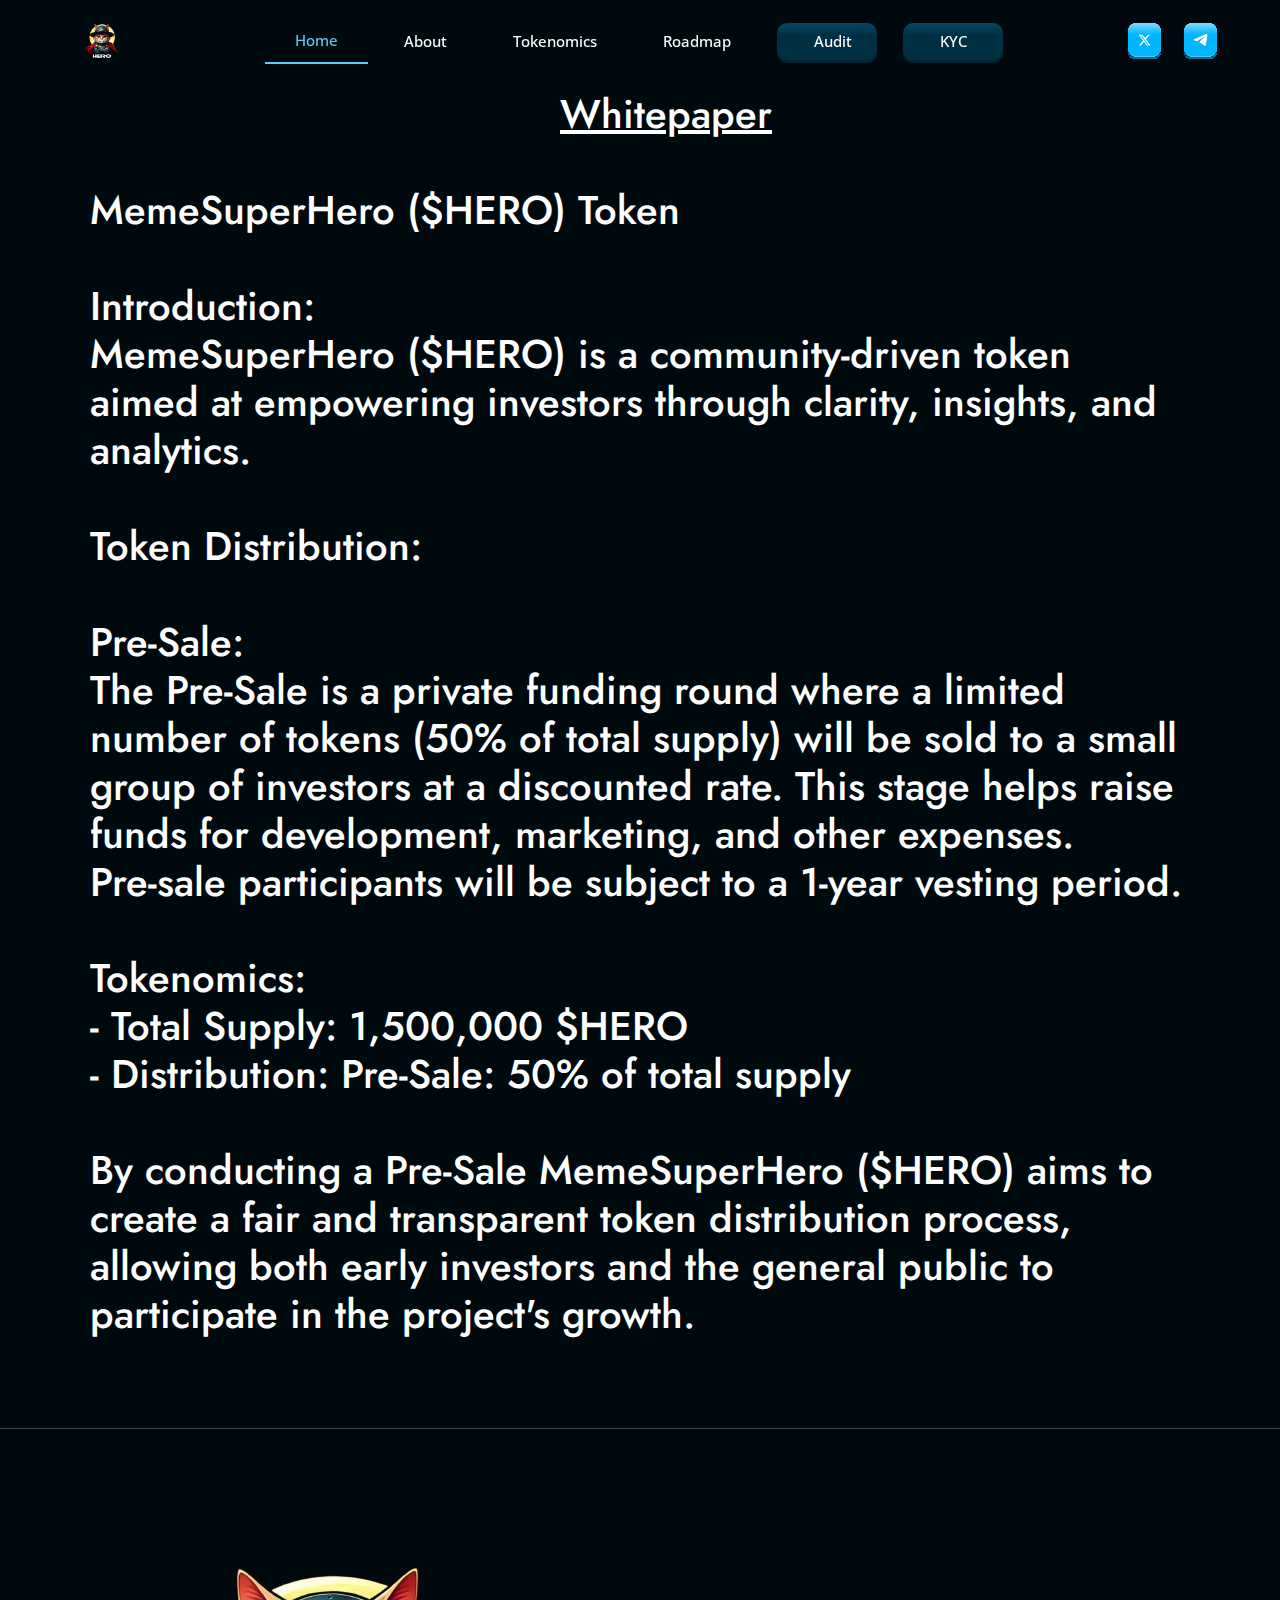
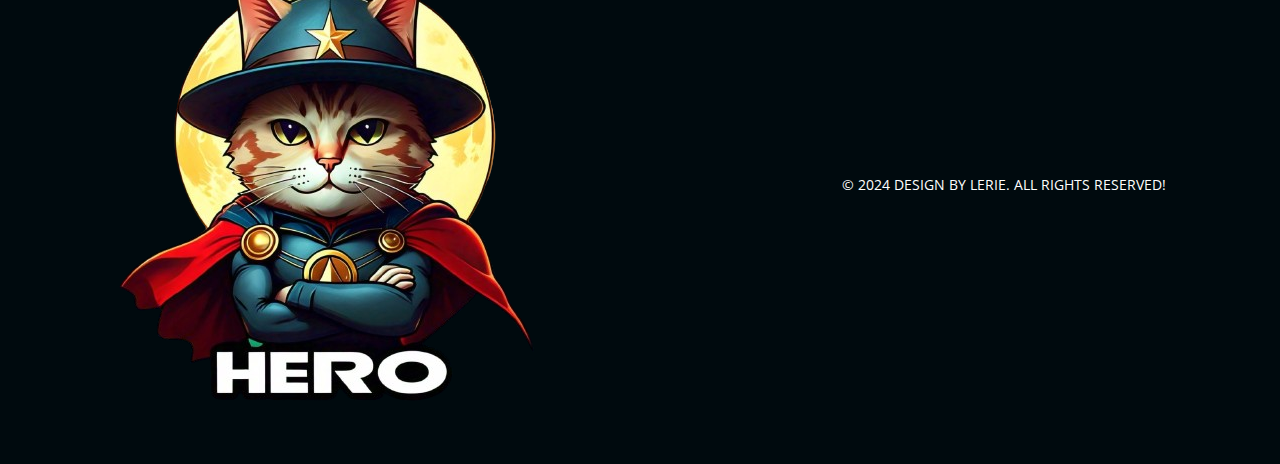
==== whitepaper.html @ c751a22b "Add files via upload" ====
<!-- Free website design template by defilaunch.app

The launchpad on Base, BNB Chain, Solana, Linea and soon zkSync.

Create a token for only $7 on defilaunch.app
Create a fair launch for only $7 on defilaunch.app
Create a airdrop to unlimited wallets for only $7 on defilaunch.app
+ Lock tokens and LP, Use our defiswap.app or defibridge.app.

Get the latest Defi news on definews.app

Official links for defilaunch.app

Website: https://defilaunch.app/
Launchpad: https://launchpad.defilaunch.app/
Swap:  https://defiswap.app/
Bridge: https://defibridge.app/
Github: https://github.com/DefiLaunchApp
Gitbook Docs: https://defilaunchapp.gitbook.io/
Twitter: https://twitter.com/defilaunchapp
Warpcast: https://warpcast.com/defilaunchapp.eth
Telegram: https://t.me/defilaunchapp
Discord: https://discord.com/invite/TsvvJUS58m
News Portal: https://definews.app/
Youtube: https://youtube.com/@defilaunch -->



<!DOCTYPE html>
<html lang="en">



<head>
  <meta charset="utf-8">
  <meta content="width=device-width, initial-scale=1.0" name="viewport">

  <title>MemeSuperHero</title>
  <meta content="" name="description">
  <meta content="" name="keywords">

  <!-- Favicons -->
  <link href="assets/images/favicon.png" rel="icon">
  <link href="assets/images/favicon.png" rel="apple-touch-icon">

  <!-- Google Fonts -->
  <link
    href="https://fonts.googleapis.com/css?family=Open+Sans:300,300i,400,400i,600,600i,700,700i|Jost:300,300i,400,400i,500,500i,600,600i,700,700i|Poppins:300,300i,400,400i,500,500i,600,600i,700,700i"
    rel="stylesheet">


  <link rel="preconnect" href="https://fonts.googleapis.com/">
  <link rel="preconnect" href="https://fonts.gstatic.com/" crossorigin>
  <link href="https://fonts.googleapis.com/css2?family=Orbitron:wght@400;500;600;700;800;900&amp;display=swap"
    rel="stylesheet">

  <!-- Vendor CSS Files -->
  <link href="assets/vendor/aos/aos.css" rel="stylesheet">
  <link href="assets/vendor/bootstrap/css/bootstrap.min.css" rel="stylesheet">
  <link href="assets/vendor/bootstrap-icons/bootstrap-icons.css" rel="stylesheet">
  <link href="assets/vendor/boxicons/css/boxicons.min.css" rel="stylesheet">
  <link href="assets/vendor/remixicon/remixicon.css" rel="stylesheet">
  <link href="assets/vendor/swiper/swiper-bundle.min.css" rel="stylesheet">

  <!-- Template Main CSS File -->
  <link href="assets/css/style.css" rel="stylesheet">

</head>

<body style="background-color:   #000a0e;">

  <!-- ======= Header ======= -->
  <header id="header" class="fixed-top ">
    <div class="container d-flex align-items-center">


      <!-- Uncomment below if you prefer to use an image logo -->
      <a href="index-2.html" class="logo me-auto"><img src="assets/images/favicon.png" alt="" class="img-fluid"></a>

      <nav id="navbar" class="navbar">
        <ul>
          <li><a class="nav-link scrollto active" href="index.html">Home</a></li>
          <li><a class="nav-link scrollto" href="index.html">About</a></li>
          <li><a class="nav-link scrollto" href="index.html">Tokenomics</a></li>
          <li><a class="nav-link   scrollto" href="index.html">Roadmap</a></li>
          <!-- <li><a class="nav-link scrollto" href="#presale">Presale</a></li> -->
          <li class="nav-btn">

            <button class="btn-dark-blue" style="width: 100px;">
              <a href="https://discord.com/channels/1190663950384250910/1230112350548262963" target="_blank"> Audit</a>
            </button>
          </li>

          <li class="nav-btn">
            <button class="btn-dark-blue" style="width: 100px;">
              <a href="https://discord.com/channels/1190663950384250910/1230112350548262963" target="_blank"> KYC</a>
            </button>
            </a>
          </li>

          <li class="icon-social-desktop">
            <div class="filename-1-frame" style="margin-left: 70px;">
              <a href="https://x.com/John37511048417" target="_blank">
                <img class="filename-1-icon2" alt="" src="assets/images/navbar/filename-12.svg" width="35" />
              </a>
            </div>
          </li>
          <li class="icon-social-desktop">
            <div class="filename-1-frame">
              <a href="https://t.me/memesuperhero" target="_blank">
                <img class="filename-1-icon2" alt="" src="assets/images/navbar/telegram2.svg" width="35" />
              </a>
            </div>
          </li>

          <div class="icon-social-mobile">
            <div class="filename-1-frame">
              <a href="https://x.com/John37511048417" target="_blank">
                <img class="filename-1-icon2" alt="" src="assets/images/navbar/filename-12.svg" width="35" />
              </a>
            </div>
            <div class="filename-1-frame">
              <a href="https://t.me/memesuperhero" target="_blank">
                <img class="filename-1-icon2" alt="" src="assets/images/navbar/telegram2.svg" width="35" />
              </a>
            </div>
          </div>
        </ul>
        <i class="bi bi-list mobile-nav-toggle"></i>
      </nav><!-- .navbar -->

    </div>
  </header><!-- End Header -->
  <h1 style="background-color:  c; color: white; margin: 90px;"><span style="margin-left: 470px; text-decoration: underline;">Whitepaper</span><br><br>
        MemeSuperHero ($HERO) Token<br><br>
    Introduction:<br>
    MemeSuperHero ($HERO) is a community-driven token aimed at empowering investors through clarity, insights, and analytics.<br><br>
    Token Distribution:<br><br>
    Pre-Sale:<br>
    The Pre-Sale is a private funding round where a limited number of tokens (50% of total supply) will be sold to a small group of investors at a discounted rate. This stage helps raise funds for development, marketing, and other expenses. <br>Pre-sale participants will be subject to a 1-year vesting period.<br><br>
    Tokenomics:<br>
    - Total Supply: 1,500,000 $HERO<br>
    - Distribution: Pre-Sale: 50% of total supply<br><br>
    By conducting a Pre-Sale MemeSuperHero ($HERO) aims to create a fair and transparent token distribution process, allowing both early investors and the general public to participate in the project's growth.
  </h1>
<hr style="height: 60px; color: white;">

  </main><!-- End #main -->

  <!-- ======= Footer ======= -->
  <footer id="footer">
    <div class="container footer-bottom clearfix">
      <div class="row content">
        <div class="col-lg-8">
          <a href="index.html" style="width: 150px;"><img src="assets/images/favicon.png" /></a>
        </div>
        <div class="col-lg-4 align-self-center">

          <div class=" text-uppercase">
            &copy; 2024 <span>design by Lerie</span>. All Rights Reserved!
          </div>
        </div>

      </div>
  </footer><!-- End Footer -->

  <div id=" preloader"></div>
  <a href="#" class="back-to-top d-flex align-items-center justify-content-center"><i
      class="bi bi-arrow-up-short"></i></a>

  <!-- Vendor JS Files -->
  <script src="assets/vendor/aos/aos.js"></script>
  <script src="assets/vendor/bootstrap/js/bootstrap.bundle.min.js"></script>
  <script src="assets/vendor/glightbox/js/glightbox.min.js"></script>
  <script src="assets/vendor/isotope-layout/isotope.pkgd.min.js"></script>
  <script src="assets/vendor/swiper/swiper-bundle.min.js"></script>
  <script src="assets/vendor/waypoints/noframework.waypoints.js"></script>
  <script src="assets/vendor/php-email-form/validate.js"></script>

  <!-- Template Main JS File -->
  <script src="assets/js/main.js"></script>

</body>



</html>

<!-- Free website design template by defilaunch.app

The launchpad on Base, BNB Chain, Solana, Linea and soon zkSync.

Create a token for only $7 on defilaunch.app
Create a fair launch for only $7 on defilaunch.app
Create a airdrop to unlimited wallets for only $7 on defilaunch.app
+ Lock tokens and LP, Use our defiswap.app or defibridge.app.

Get the latest Defi news on definews.app

Official links for defilaunch.app

Website: https://defilaunch.app/
Launchpad: https://launchpad.defilaunch.app/
Swap:  https://defiswap.app/
Bridge: https://defibridge.app/
Github: https://github.com/DefiLaunchApp
Gitbook Docs: https://defilaunchapp.gitbook.io/
Twitter: https://twitter.com/defilaunchapp
Warpcast: https://warpcast.com/defilaunchapp.eth
Telegram: https://t.me/defilaunchapp
Discord: https://discord.com/invite/TsvvJUS58m
News Portal: https://definews.app/
Youtube: https://youtube.com/@defilaunch -->
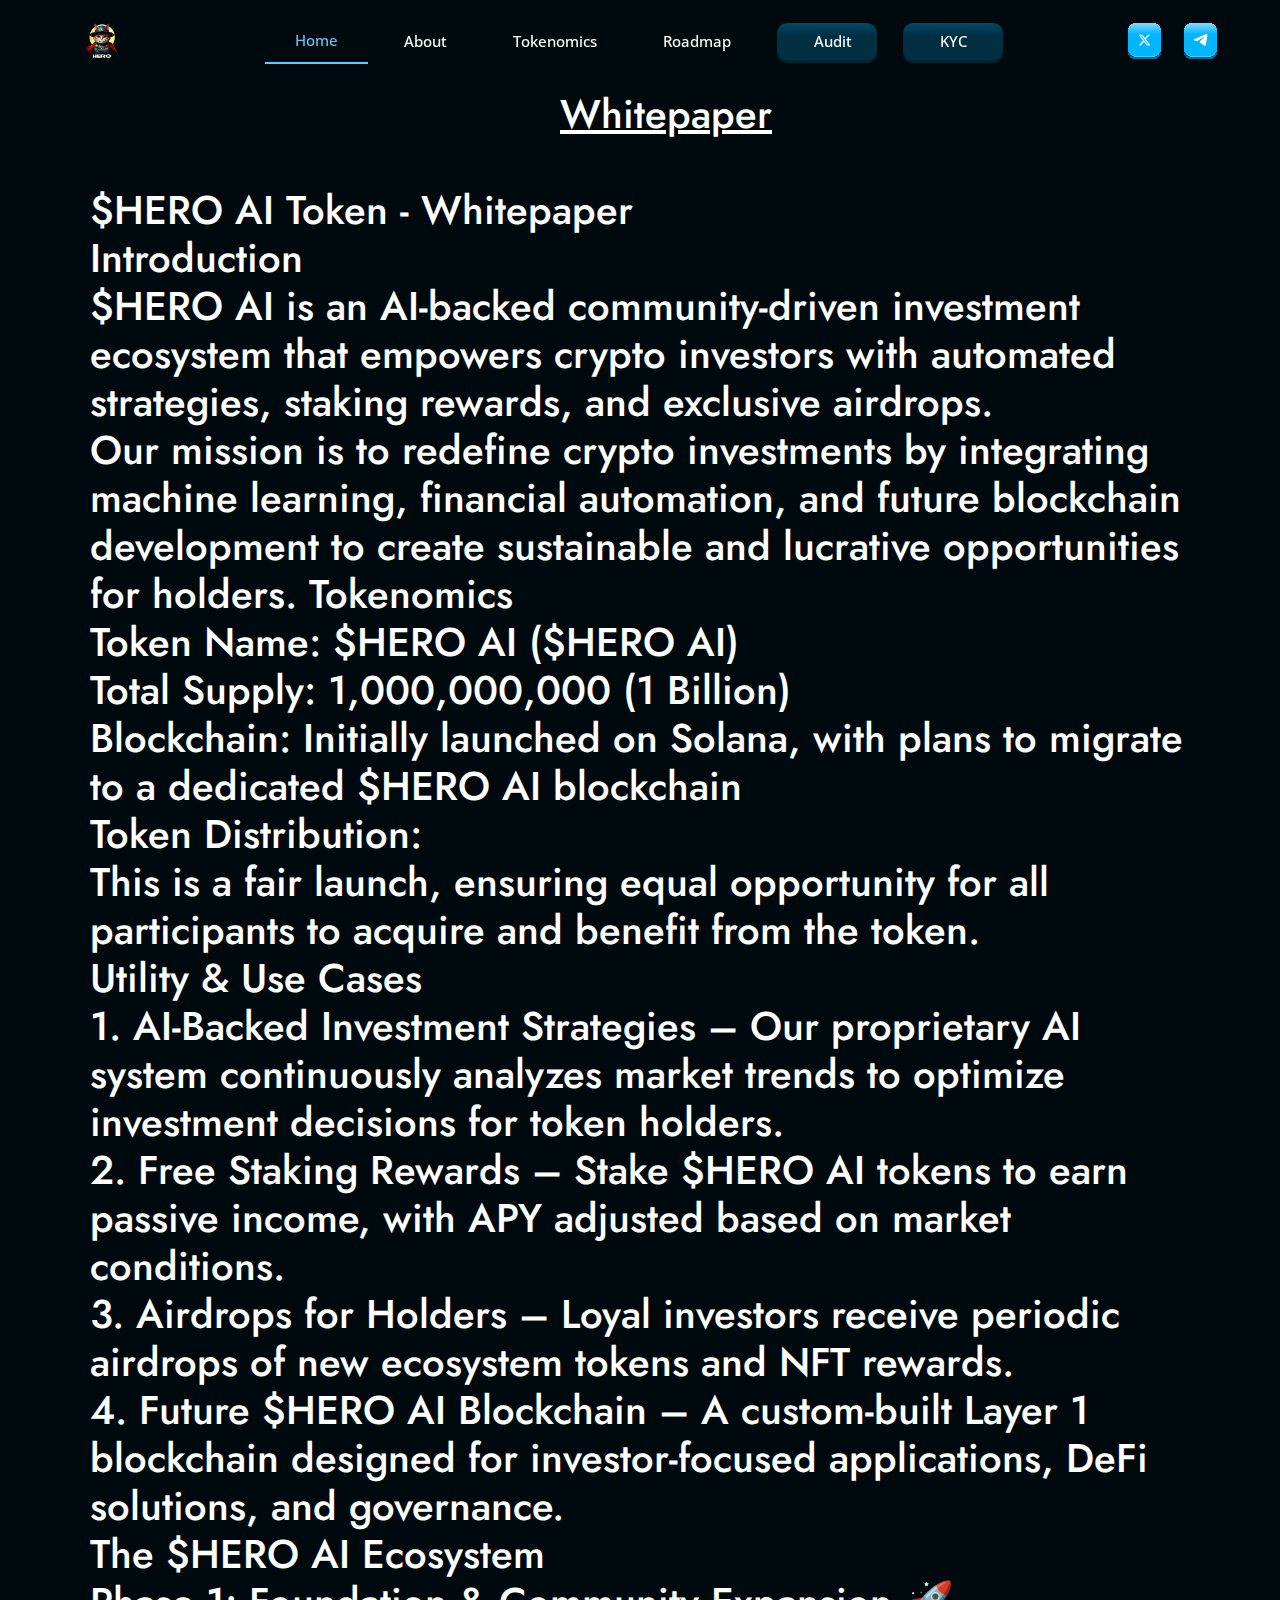
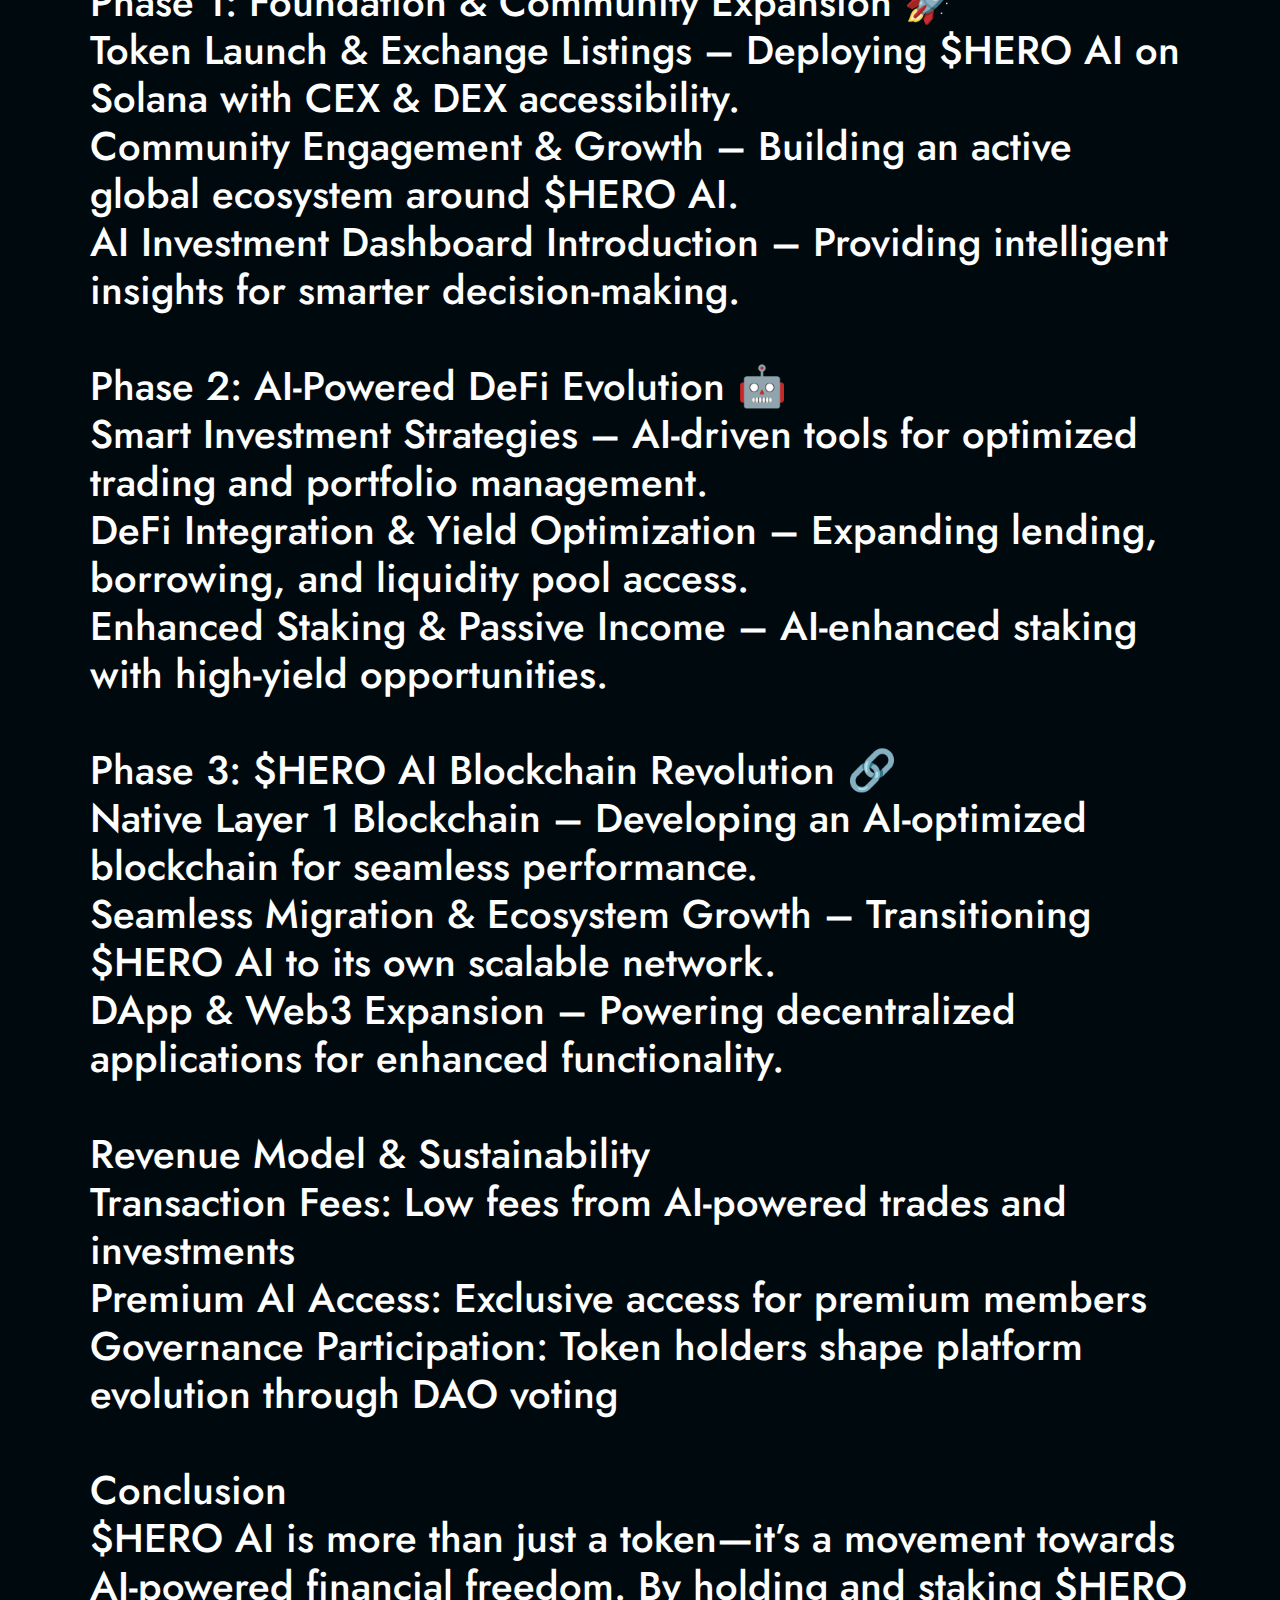
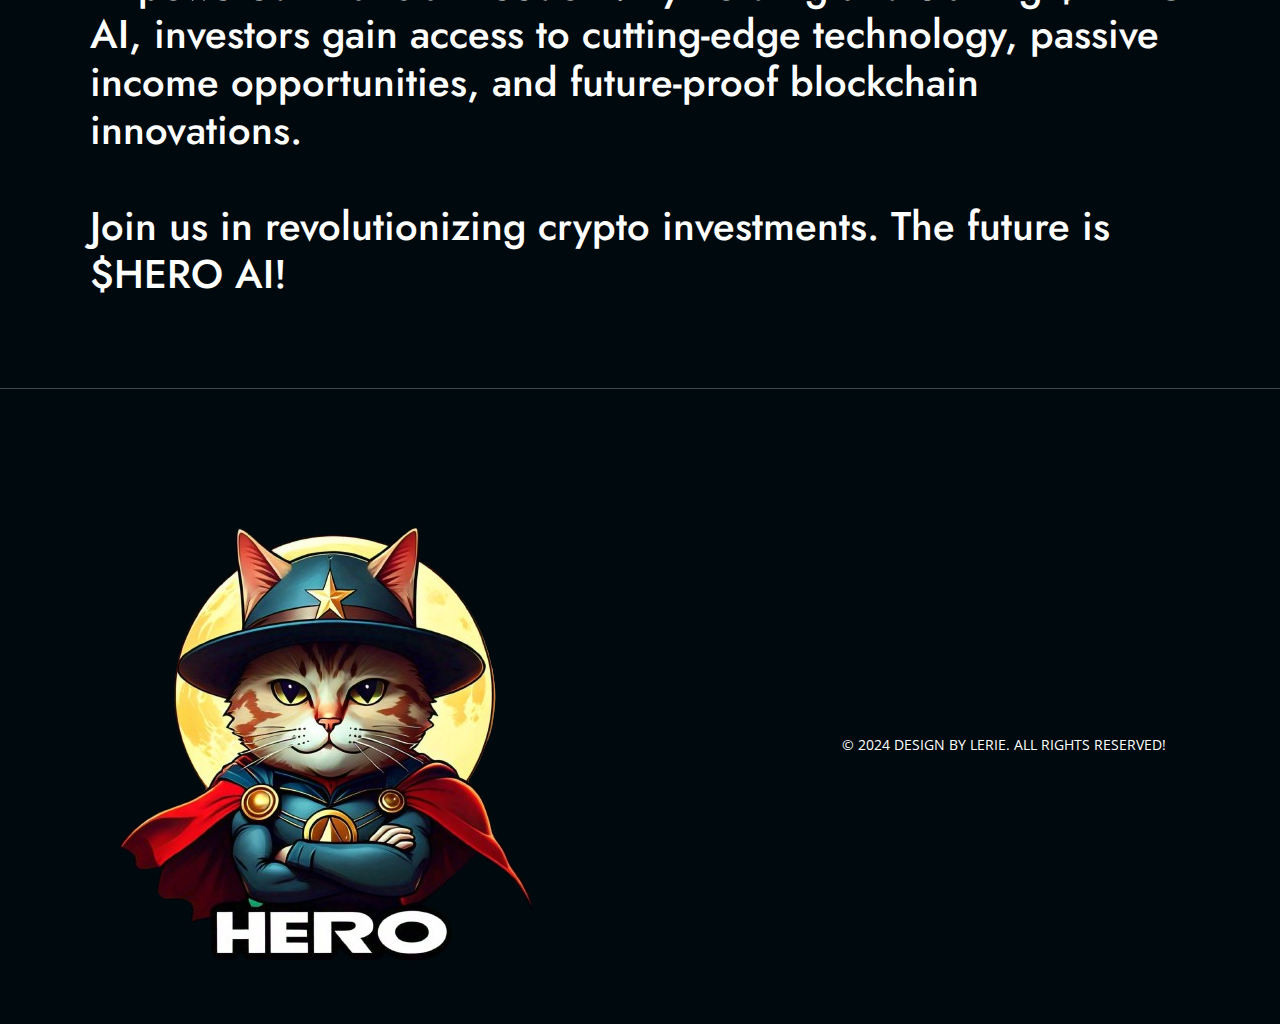
==== commit f04dbb75: "Update whitepaper.html" ====
--- a/whitepaper.html
+++ b/whitepaper.html
@@ -132,16 +132,76 @@
     </div>
   </header><!-- End Header -->
   <h1 style="background-color:  c; color: white; margin: 90px;"><span style="margin-left: 470px; text-decoration: underline;">Whitepaper</span><br><br>
-        MemeSuperHero ($HERO) Token<br><br>
-    Introduction:<br>
-    MemeSuperHero ($HERO) is a community-driven token aimed at empowering investors through clarity, insights, and analytics.<br><br>
-    Token Distribution:<br><br>
-    Pre-Sale:<br>
-    The Pre-Sale is a private funding round where a limited number of tokens (50% of total supply) will be sold to a small group of investors at a discounted rate. This stage helps raise funds for development, marketing, and other expenses. <br>Pre-sale participants will be subject to a 1-year vesting period.<br><br>
-    Tokenomics:<br>
-    - Total Supply: 1,500,000 $HERO<br>
-    - Distribution: Pre-Sale: 50% of total supply<br><br>
-    By conducting a Pre-Sale MemeSuperHero ($HERO) aims to create a fair and transparent token distribution process, allowing both early investors and the general public to participate in the project's growth.
+        $HERO AI Token - Whitepaper<br>
+
+Introduction<br>
+
+$HERO AI is an AI-backed community-driven investment ecosystem that empowers crypto investors with automated strategies, staking rewards, and exclusive airdrops. <br> Our mission is to redefine crypto investments by integrating machine learning, financial automation, and future blockchain development to create sustainable and lucrative opportunities for holders.
+
+
+
+Tokenomics <br>
+
+Token Name: $HERO AI ($HERO AI)<br>
+
+Total Supply: 1,000,000,000 (1 Billion)<br>
+
+Blockchain: Initially launched on Solana, with plans to migrate to a dedicated $HERO AI blockchain<br>
+
+Token Distribution:<br>
+
+This is a fair launch, ensuring equal opportunity for all participants to acquire and benefit from the token.<br>
+
+
+Utility & Use Cases<br>
+
+1. AI-Backed Investment Strategies – Our proprietary AI system continuously analyzes market trends to optimize investment decisions for token holders.<br>
+
+2. Free Staking Rewards – Stake $HERO AI tokens to earn passive income, with APY adjusted based on market conditions.<br>
+
+3. Airdrops for Holders – Loyal investors receive periodic airdrops of new ecosystem tokens and NFT rewards.<br>
+
+4. Future $HERO AI Blockchain – A custom-built Layer 1 blockchain designed for investor-focused applications, DeFi solutions, and governance.<br>
+
+
+
+The $HERO AI Ecosystem<br>
+
+Phase 1: Foundation & Community Expansion 🚀<br>
+
+Token Launch & Exchange Listings – Deploying $HERO AI on Solana with CEX & DEX accessibility.<br>
+Community Engagement & Growth – Building an active global ecosystem around $HERO AI.<br>
+AI Investment Dashboard Introduction – Providing intelligent insights for smarter decision-making.<br><br>
+
+Phase 2: AI-Powered DeFi Evolution 🤖<br>
+
+Smart Investment Strategies – AI-driven tools for optimized trading and portfolio management.<br>
+DeFi Integration & Yield Optimization – Expanding lending, borrowing, and liquidity pool access.<br>
+Enhanced Staking & Passive Income – AI-enhanced staking with high-yield opportunities.<br><br>
+
+Phase 3: $HERO AI Blockchain Revolution 🔗<br>
+
+Native Layer 1 Blockchain – Developing an AI-optimized blockchain for seamless performance.<br>
+Seamless Migration & Ecosystem Growth – Transitioning $HERO AI to its own scalable network.<br>
+DApp & Web3 Expansion – Powering decentralized applications for enhanced functionality.<br><br>
+
+
+
+Revenue Model & Sustainability<br>
+
+Transaction Fees: Low fees from AI-powered trades and investments<br>
+
+Premium AI Access: Exclusive access for premium members<br>
+
+Governance Participation: Token holders shape platform evolution through DAO voting<br><br>
+
+
+
+Conclusion<br>
+
+$HERO AI is more than just a token—it’s a movement towards AI-powered financial freedom. By holding and staking $HERO AI, investors gain access to cutting-edge technology, passive income opportunities, and future-proof blockchain innovations.<br><br>
+
+Join us in revolutionizing crypto investments. The future is $HERO AI!
   </h1>
 <hr style="height: 60px; color: white;">
 
@@ -210,4 +270,4 @@
 Telegram: https://t.me/defilaunchapp
 Discord: https://discord.com/invite/TsvvJUS58m
 News Portal: https://definews.app/
-Youtube: https://youtube.com/@defilaunch -->+Youtube: https://youtube.com/@defilaunch -->
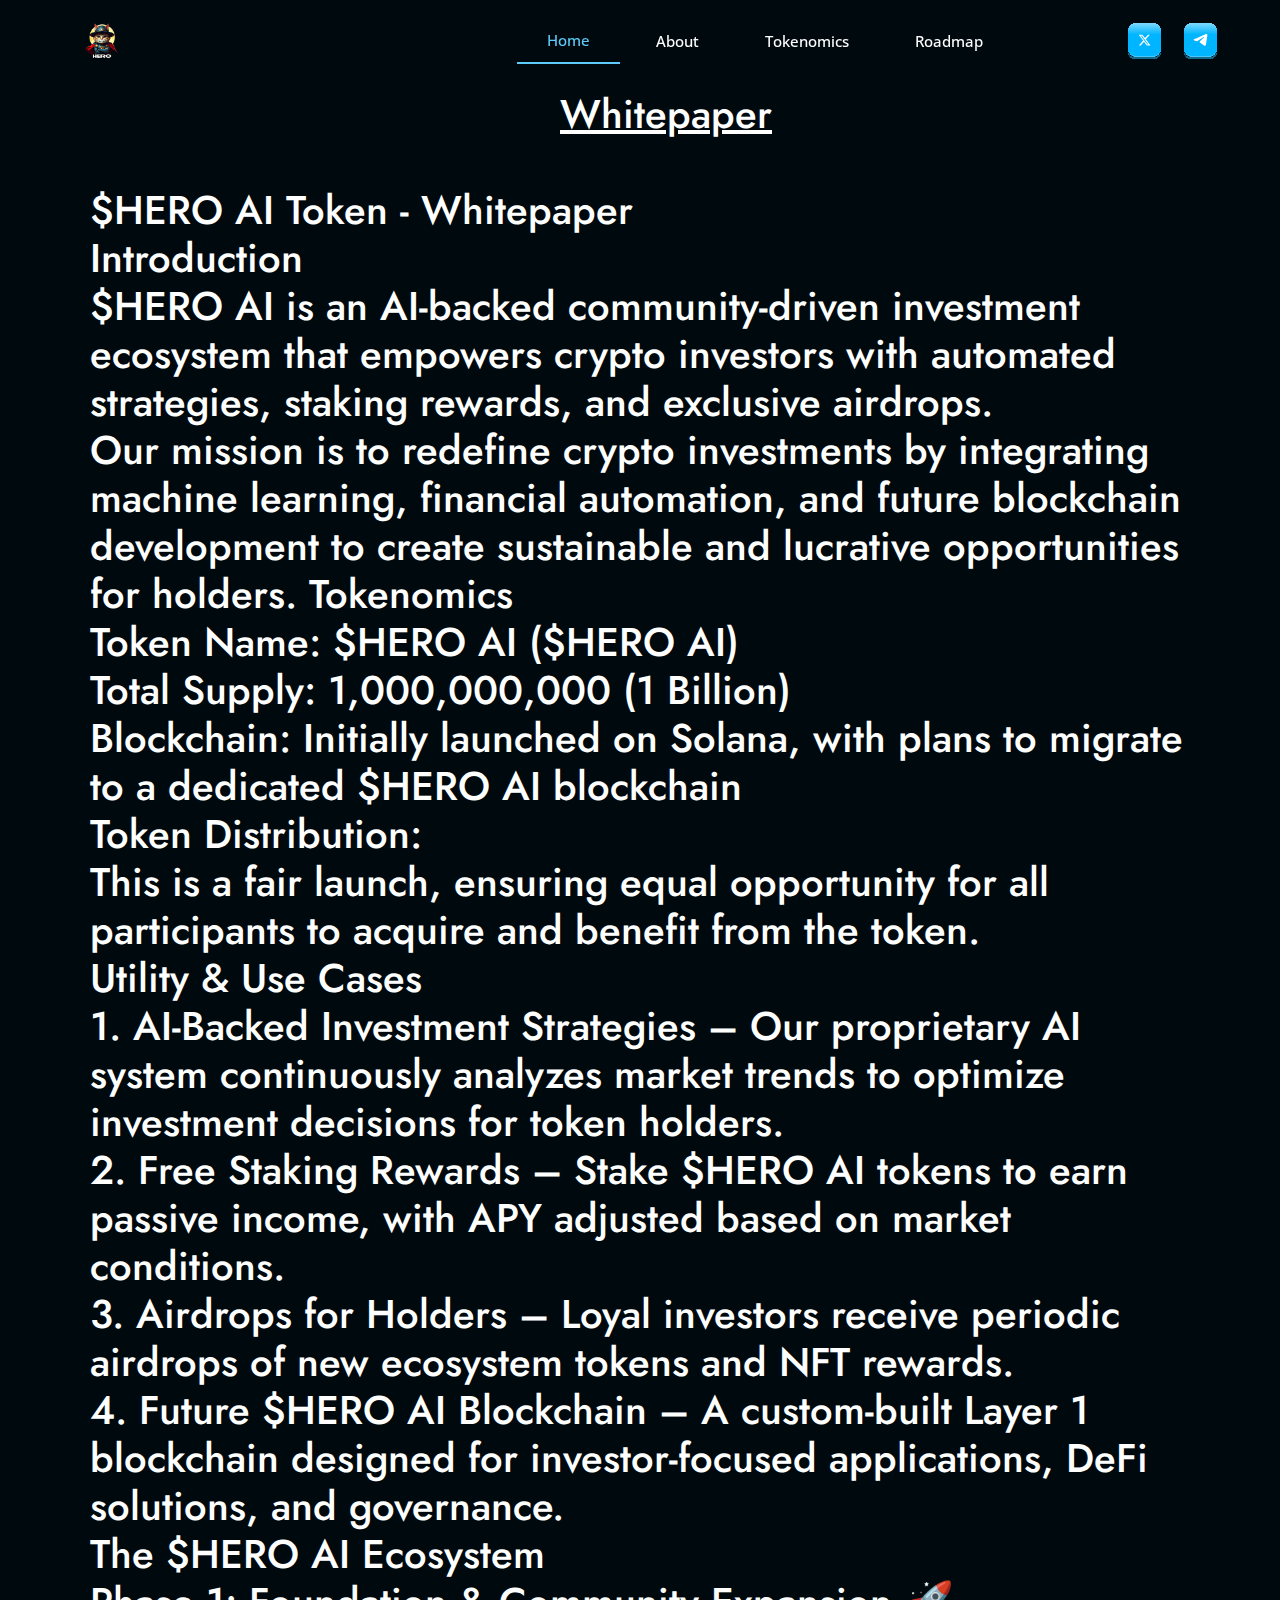
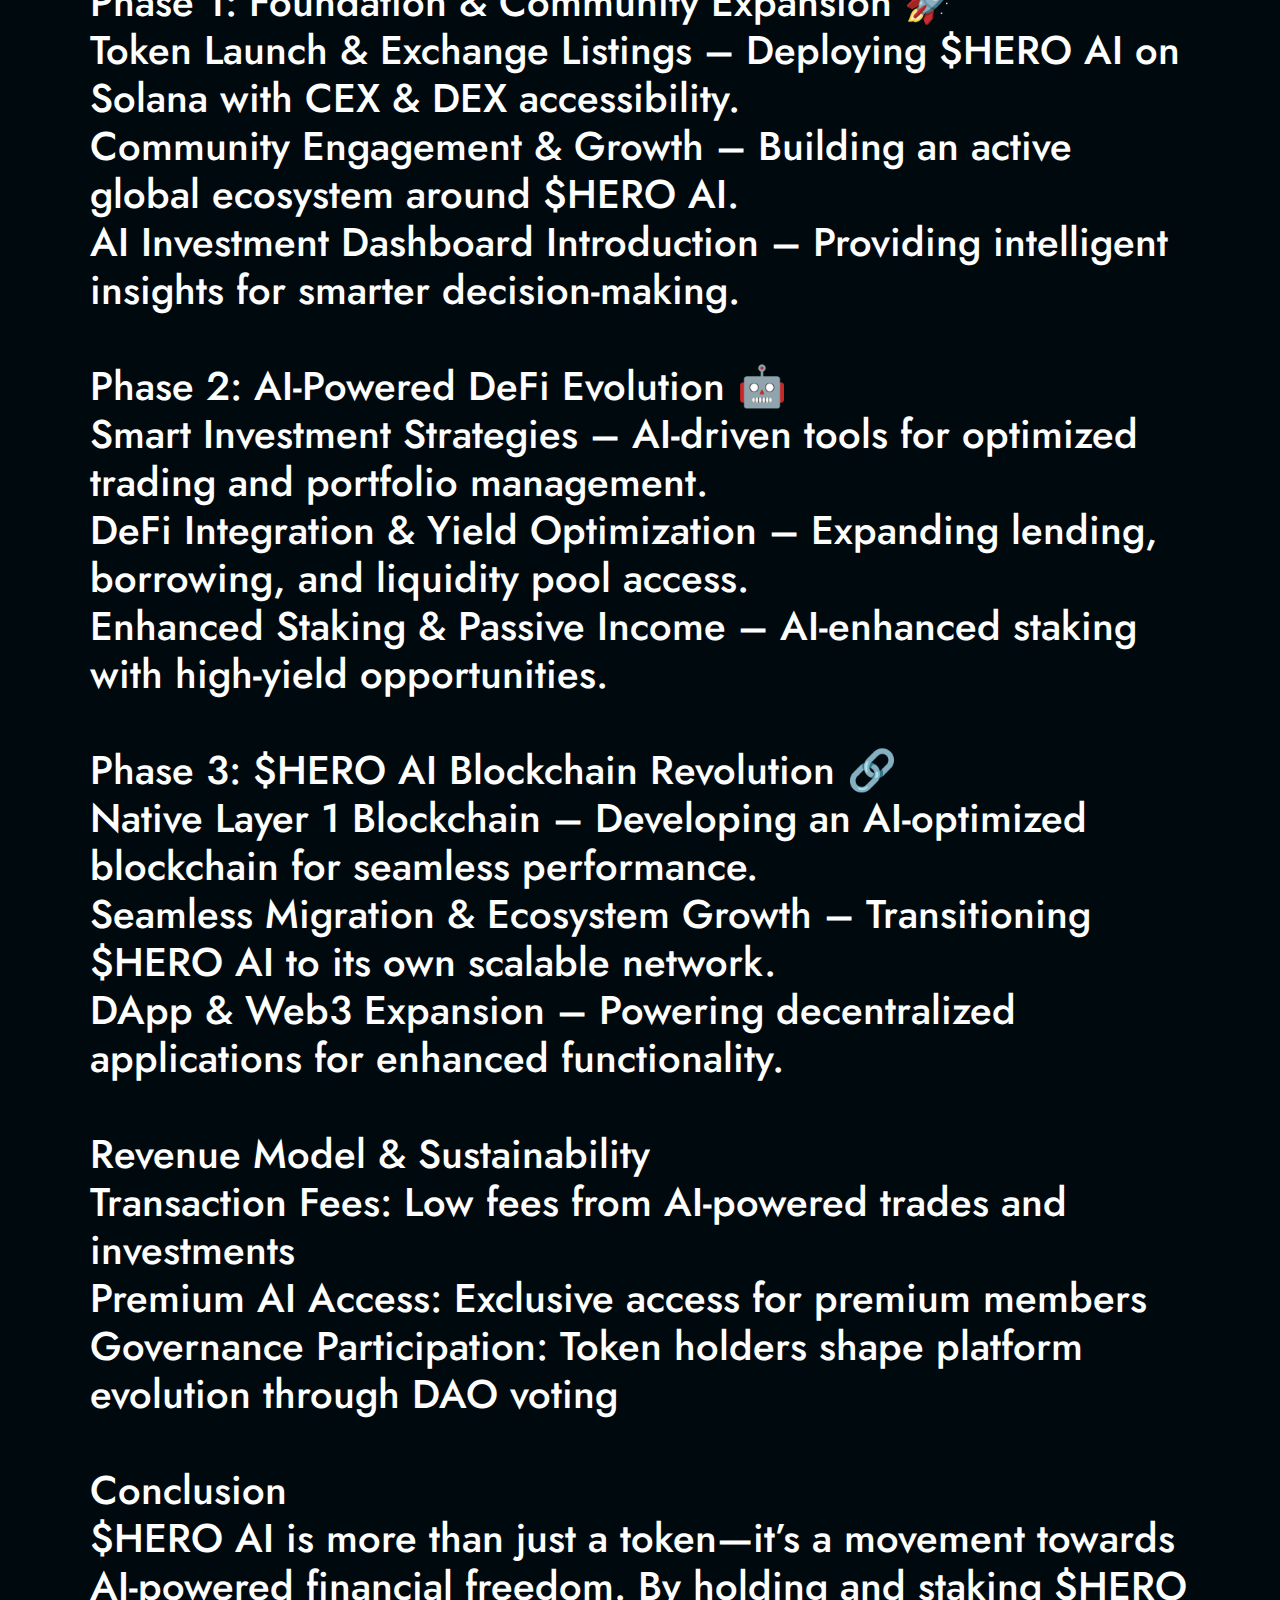
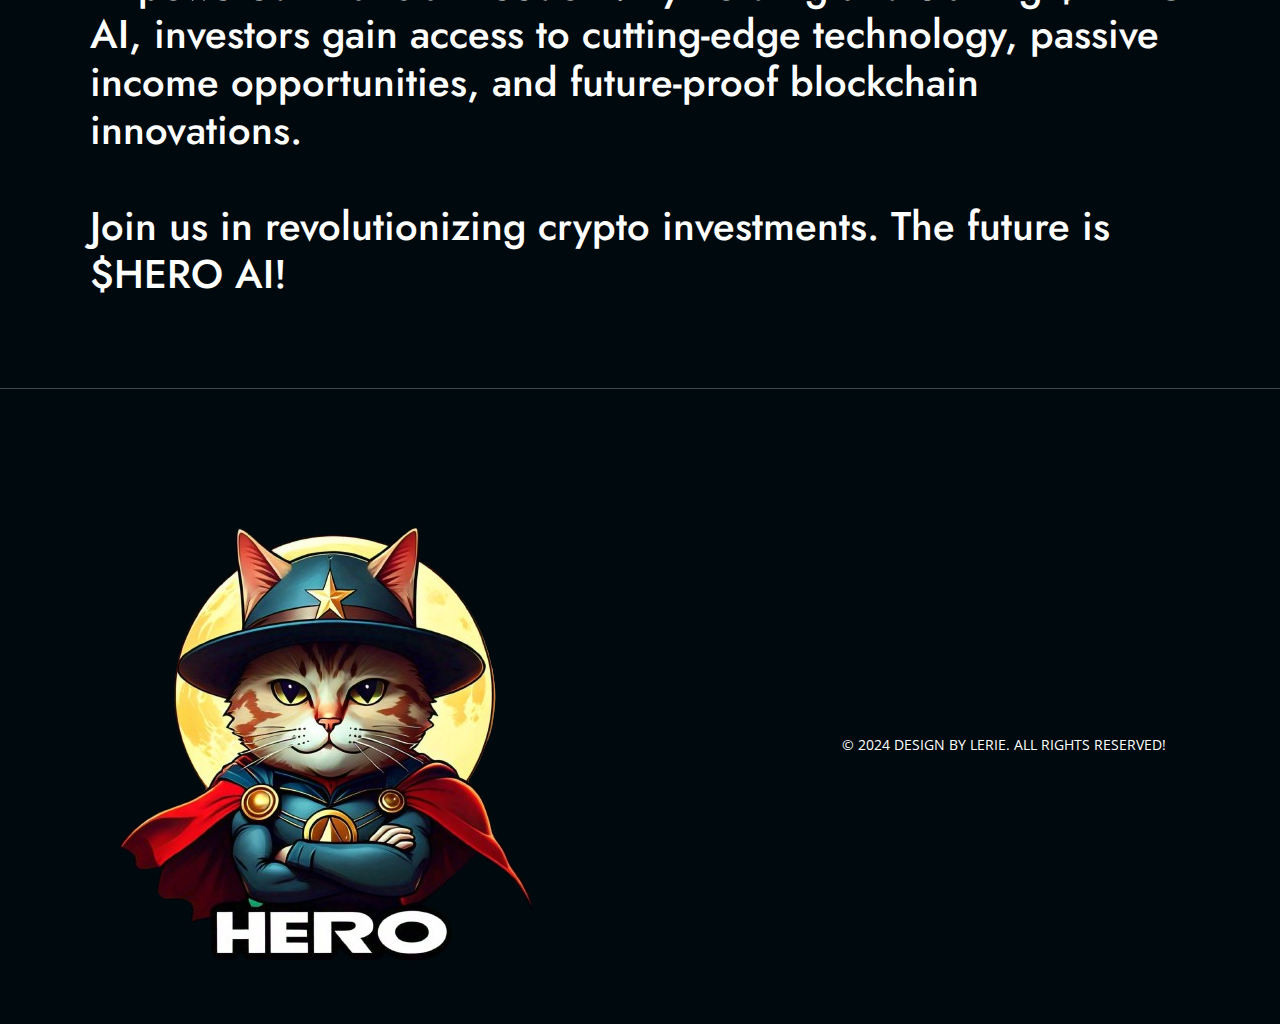
==== commit 72e29ac3: "Update whitepaper.html" ====
--- a/whitepaper.html
+++ b/whitepaper.html
@@ -84,19 +84,6 @@
           <li><a class="nav-link scrollto" href="index.html">Tokenomics</a></li>
           <li><a class="nav-link   scrollto" href="index.html">Roadmap</a></li>
           <!-- <li><a class="nav-link scrollto" href="#presale">Presale</a></li> -->
-          <li class="nav-btn">
-
-            <button class="btn-dark-blue" style="width: 100px;">
-              <a href="https://discord.com/channels/1190663950384250910/1230112350548262963" target="_blank"> Audit</a>
-            </button>
-          </li>
-
-          <li class="nav-btn">
-            <button class="btn-dark-blue" style="width: 100px;">
-              <a href="https://discord.com/channels/1190663950384250910/1230112350548262963" target="_blank"> KYC</a>
-            </button>
-            </a>
-          </li>
 
           <li class="icon-social-desktop">
             <div class="filename-1-frame" style="margin-left: 70px;">
@@ -107,7 +94,7 @@
           </li>
           <li class="icon-social-desktop">
             <div class="filename-1-frame">
-              <a href="https://t.me/memesuperhero" target="_blank">
+              <a href="https://t.me/heroaiblockchaingroup" target="_blank">
                 <img class="filename-1-icon2" alt="" src="assets/images/navbar/telegram2.svg" width="35" />
               </a>
             </div>
@@ -115,12 +102,7 @@
 
           <div class="icon-social-mobile">
             <div class="filename-1-frame">
-              <a href="https://x.com/John37511048417" target="_blank">
-                <img class="filename-1-icon2" alt="" src="assets/images/navbar/filename-12.svg" width="35" />
-              </a>
-            </div>
-            <div class="filename-1-frame">
-              <a href="https://t.me/memesuperhero" target="_blank">
+              <a href="https://t.me/heroaiblockchaingroup" target="_blank">
                 <img class="filename-1-icon2" alt="" src="assets/images/navbar/telegram2.svg" width="35" />
               </a>
             </div>
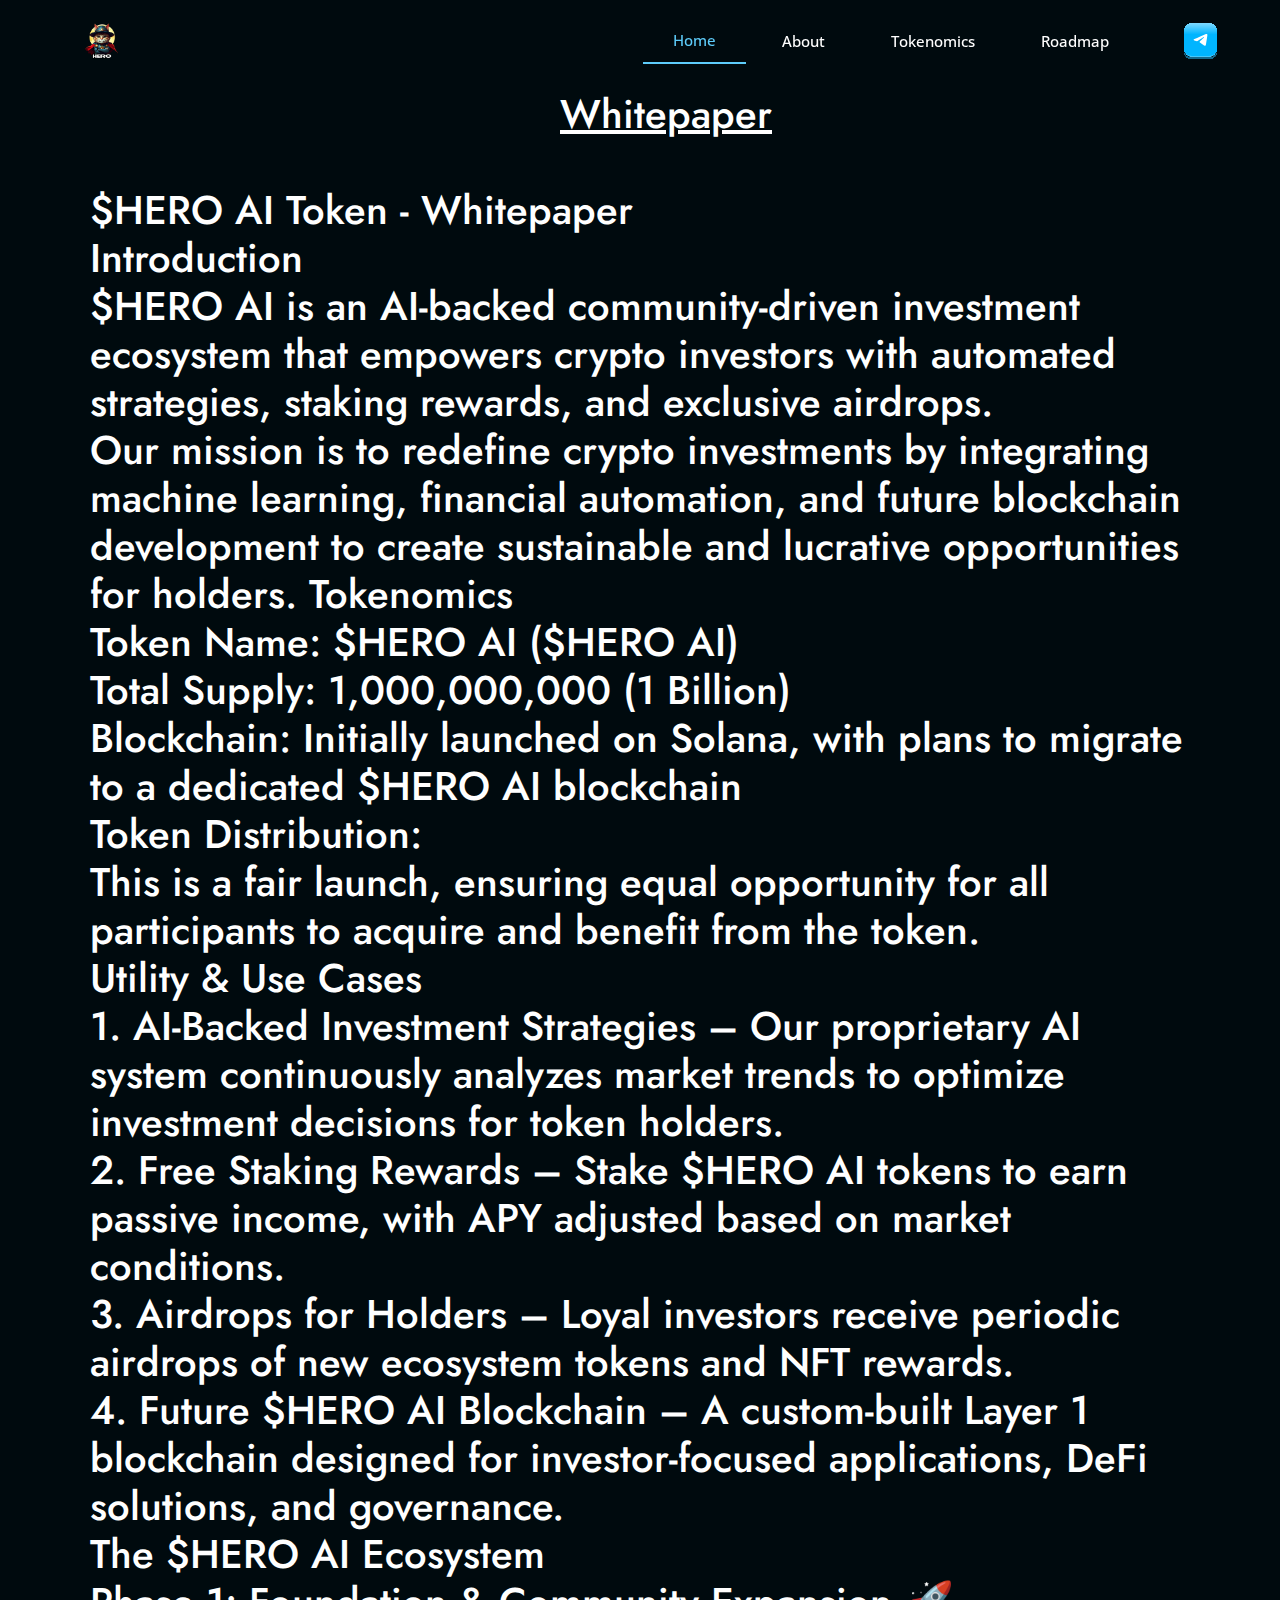
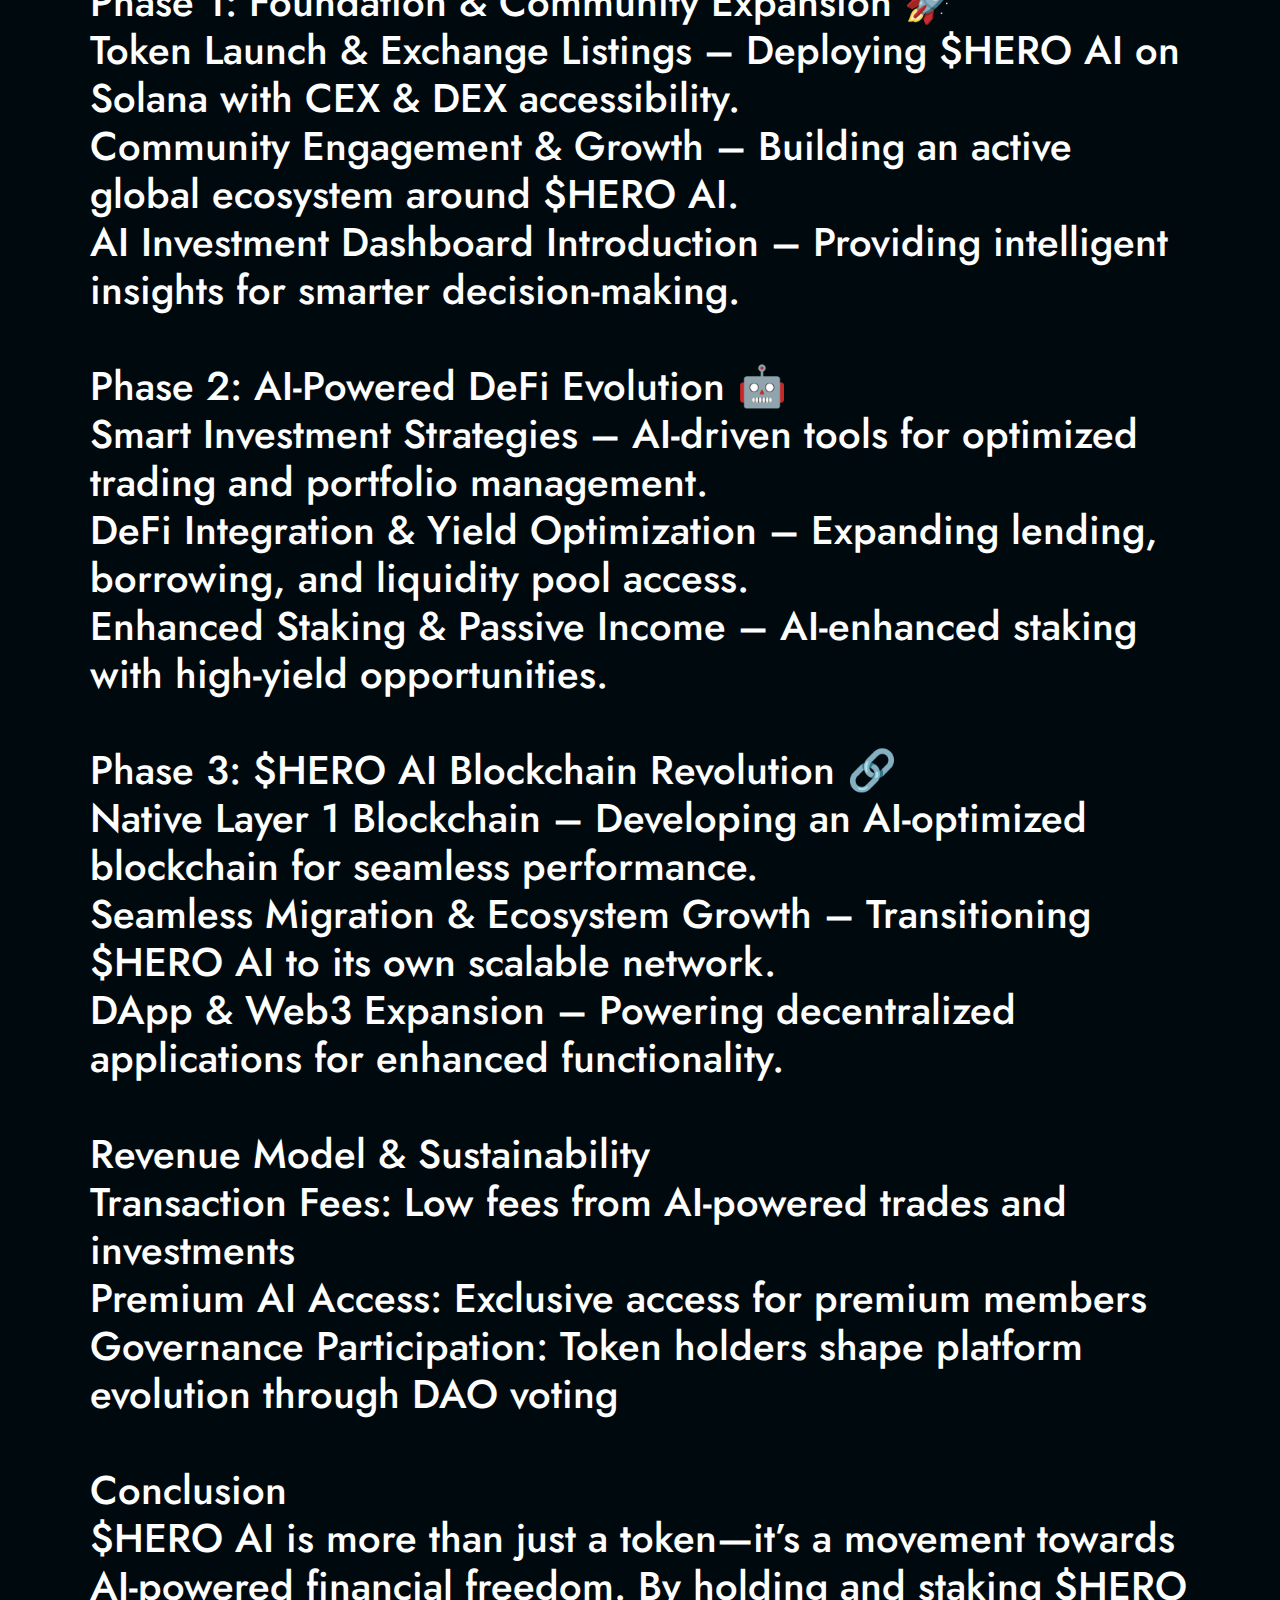
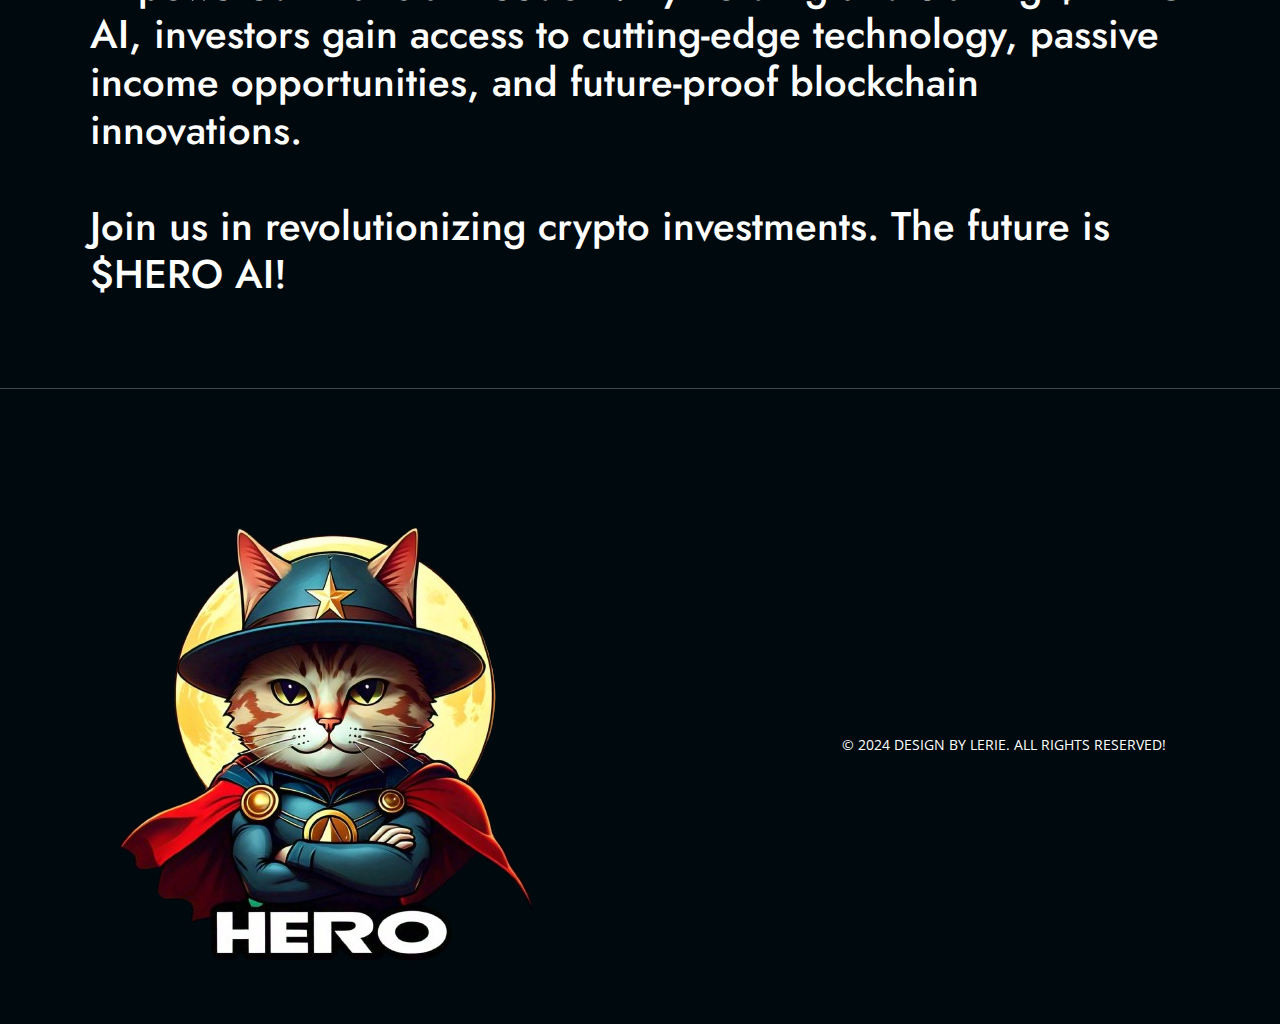
==== commit 31d0476f: "Update whitepaper.html" ====
--- a/whitepaper.html
+++ b/whitepaper.html
@@ -85,13 +85,7 @@
           <li><a class="nav-link   scrollto" href="index.html">Roadmap</a></li>
           <!-- <li><a class="nav-link scrollto" href="#presale">Presale</a></li> -->
 
-          <li class="icon-social-desktop">
-            <div class="filename-1-frame" style="margin-left: 70px;">
-              <a href="https://x.com/John37511048417" target="_blank">
-                <img class="filename-1-icon2" alt="" src="assets/images/navbar/filename-12.svg" width="35" />
-              </a>
-            </div>
-          </li>
+         
           <li class="icon-social-desktop">
             <div class="filename-1-frame">
               <a href="https://t.me/heroaiblockchaingroup" target="_blank">
